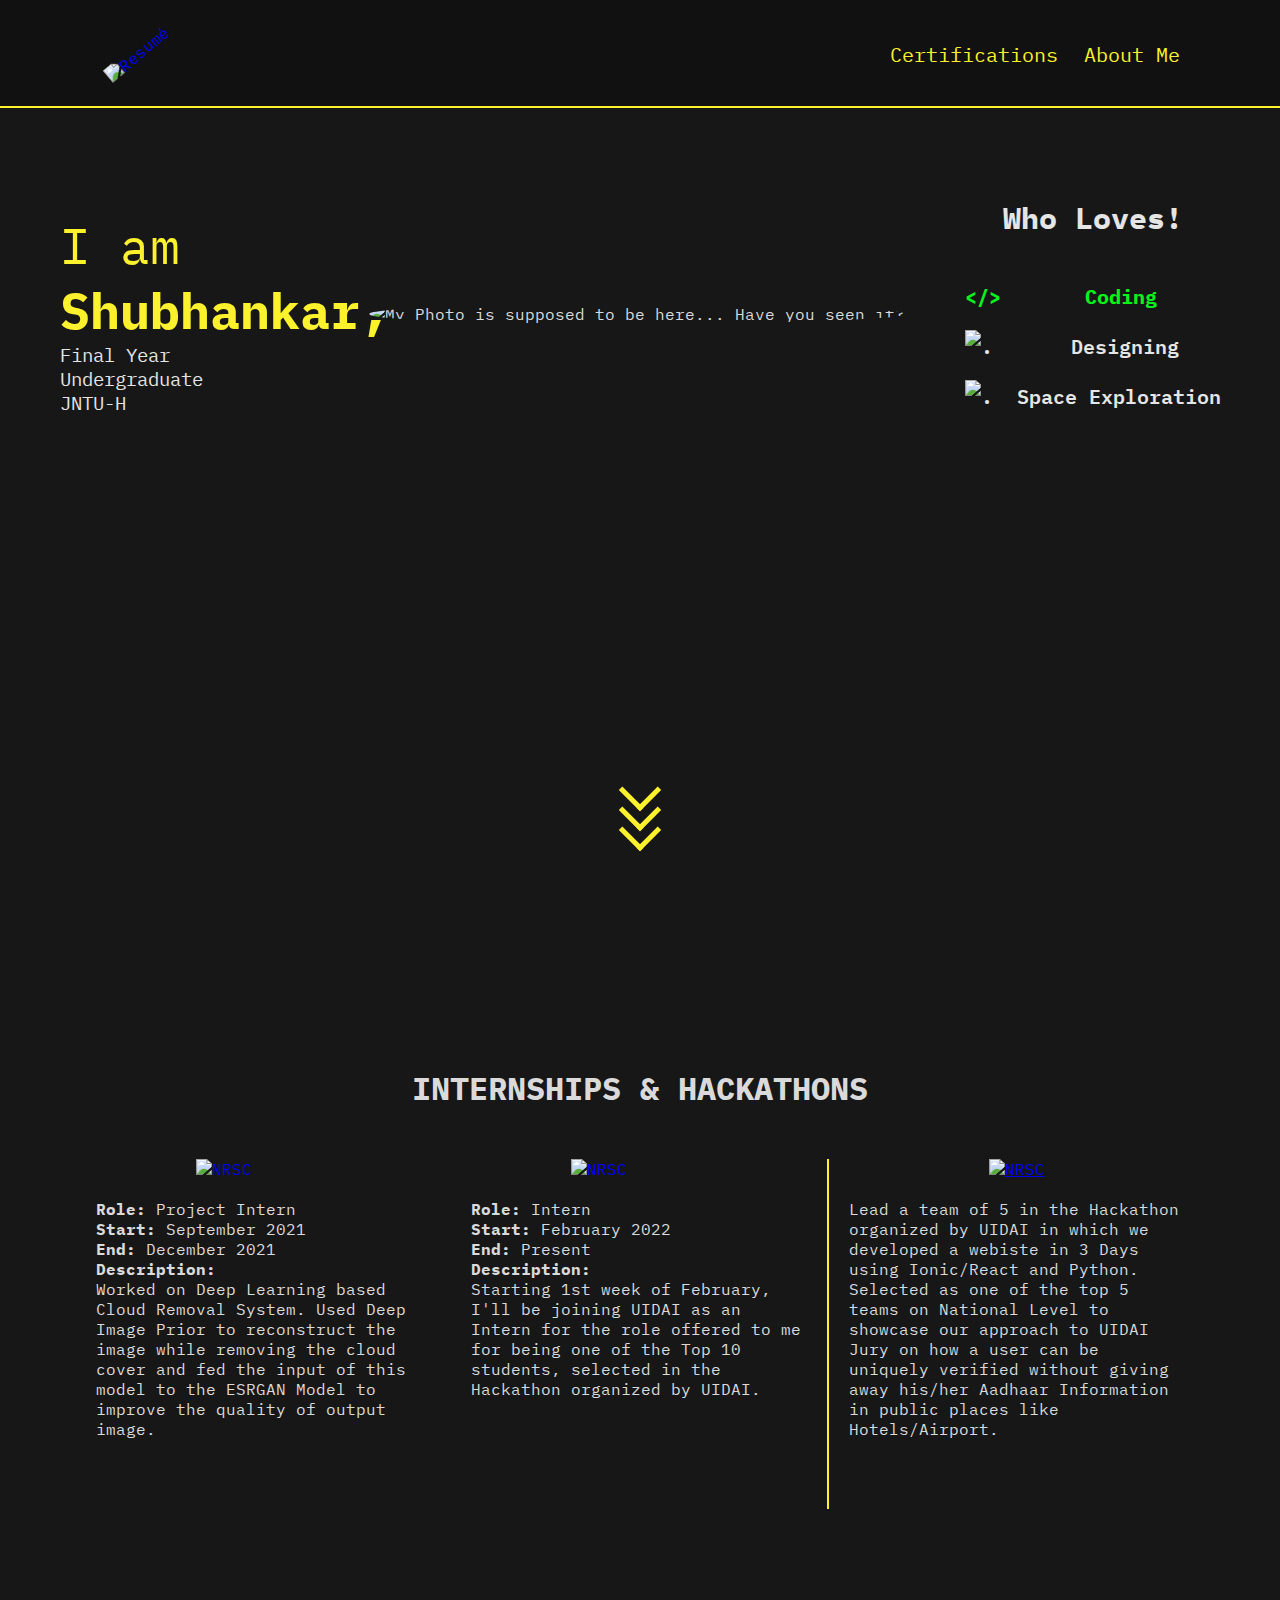
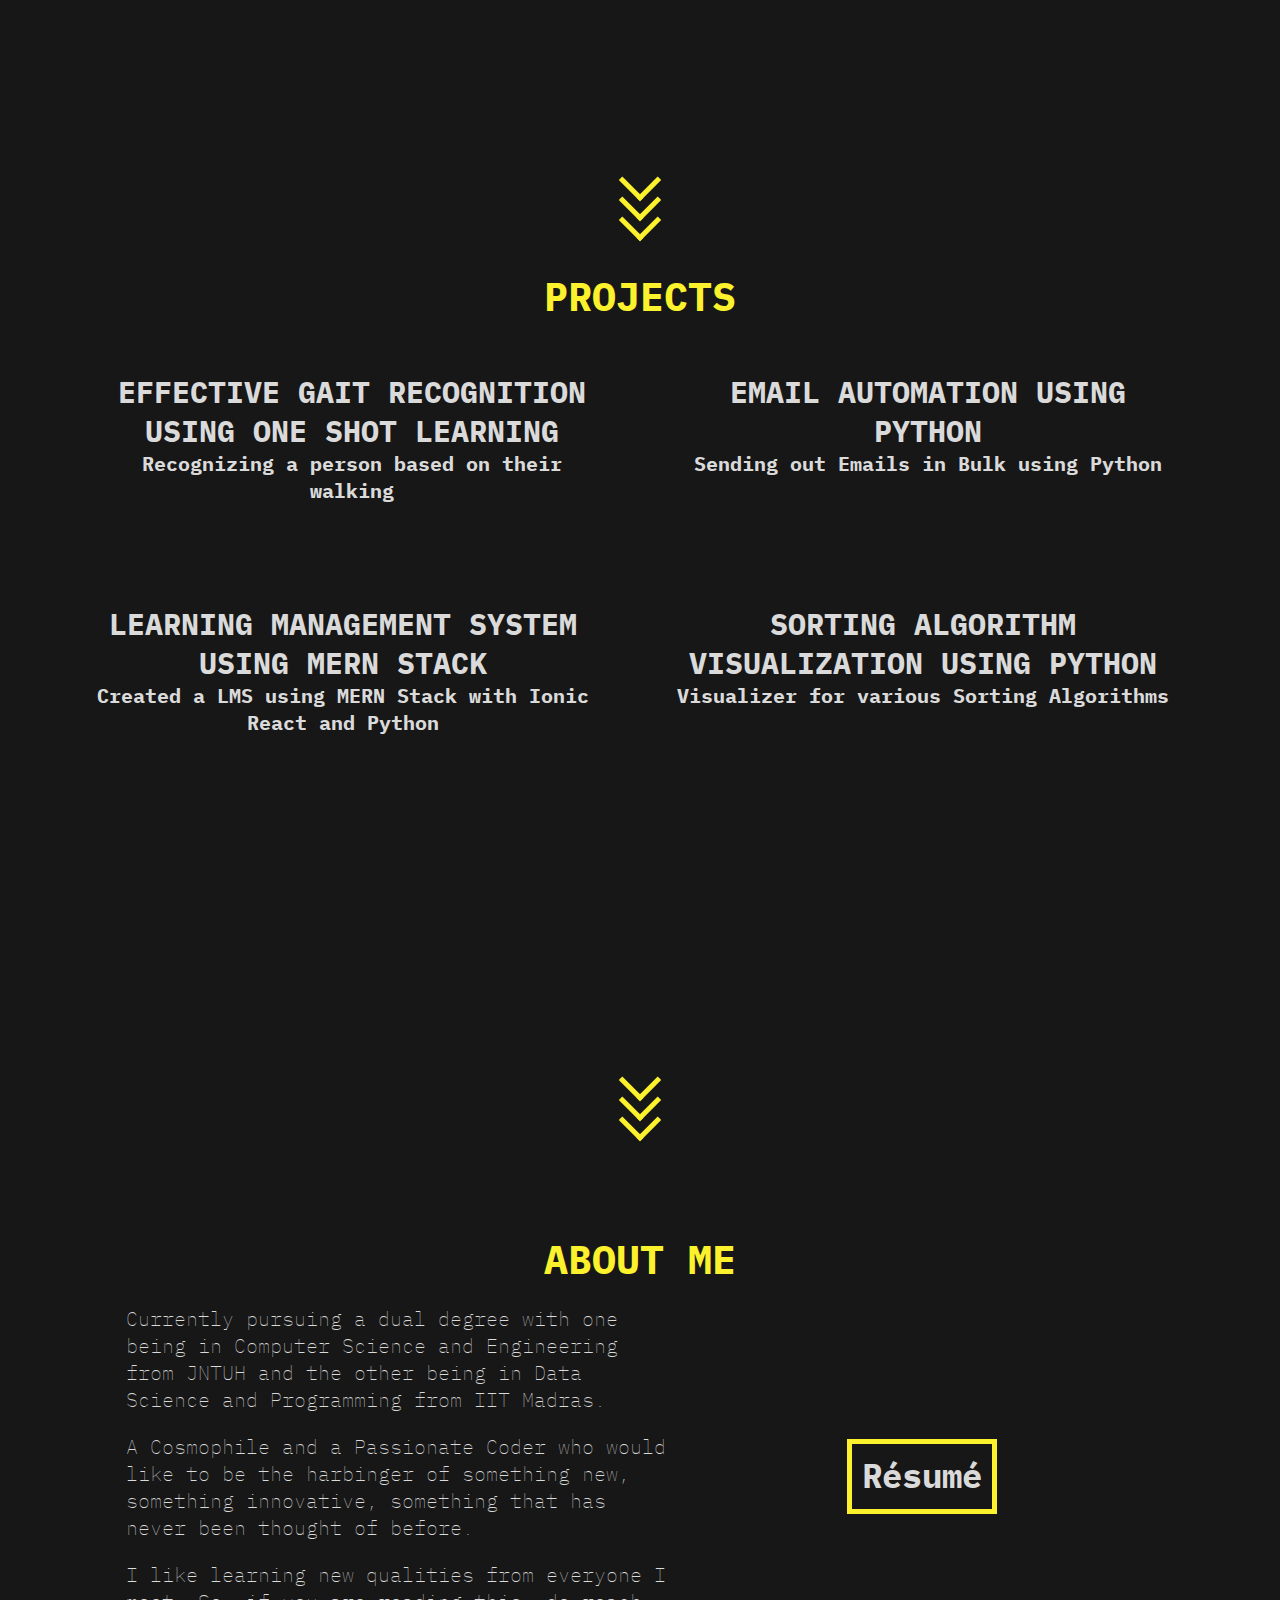
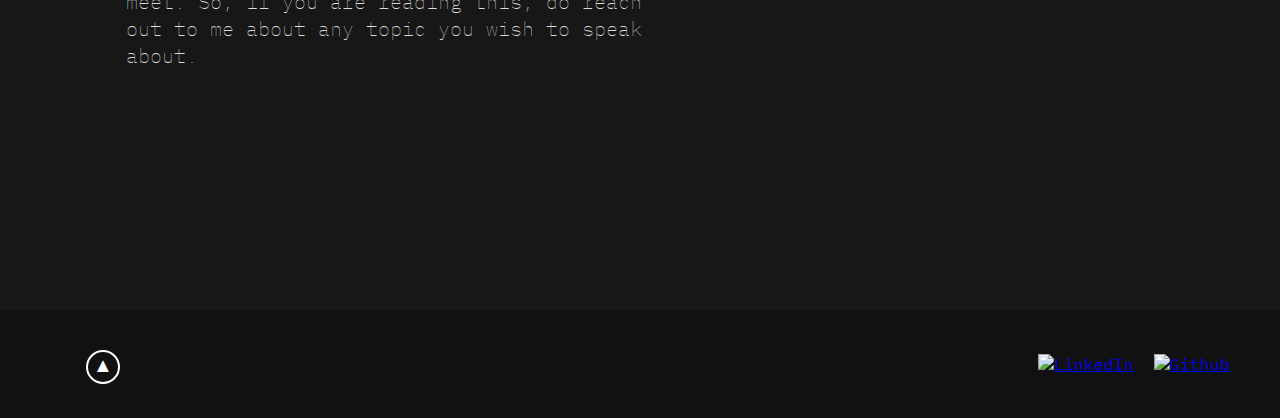
==== index.html @ 29cedb59 "Added Certifications, Section 3,4 and Footer" ====
<!DOCTYPE html>
<html lang="en">
<head>
    <meta charset="UTF-8">
    <meta http-equiv="X-UA-Compatible" content="IE=edge">
    <meta name="viewport" content="width=device-width, initial-scale=1.0">
    <title>Shubhankar Mahajan</title>
    <link rel="stylesheet" type="text/css" href="./index.css">
    <link rel="icon" type="image/gif/png" href="Assests/Logos/Portfolio.png">
    <link href="https://fonts.googleapis.com/css2?family=IBM+Plex+Mono:wght@400;500;700&display=swap" rel="stylesheet"> 
</head>
<body>
    <nav>                                
        <a href="./Certifications.html" target="_blank"><h5>Certifications</h5></a>
        <a href="#section4"><h5>About Me</h5></a>
        <div class="paper">
            <a href="https://drive.google.com/file/d/1K5-zD_fxY30TWkS_zIacc935yPGZJBOa/view?usp=sharing" target="_blank"><img src="./Assests/Images/paper.png" alt="Resumé" height="40px" style="rotate: 340deg;"></a>
        </div>
    </nav>
    <section id="section1">
        <div class="container1">
            <div class="aboutme">
                <h1>I am <b>Shubhankar,</b></h1>
                <h3>Final Year Undergraduate</h3>
                <h3>JNTU-H</h3>
            </div>
            <div class="myimg">
                <img src="./Assests/Me/Me.png" alt="My Photo is supposed to be here... Have you seen it?">
            </div>
            <div class="interests">
                <h6 style="font-size: 30px; text-align: center;">
                    Who Loves!
                </h6><br>
                <h6 style="color:#06F31E;"> &lt;/&gt;&nbsp;&nbsp;&nbsp;&nbsp;&nbsp;&nbsp;&nbsp;Coding </h6>
                <p style="font-size: 20px; margin-top: 20px;"><img src="./Assests/Images/476-4765675_transparent-web-designing.png" alt="." height=30">&nbsp;&nbsp;&nbsp;Designing</p>
                <p style="font-size: 20px;"><img src="./Assests/Images/Telescope.png" alt=".">&nbsp;&nbsp;Space Exploration</p>
            </div>
        </div>
    </section>
    <a href="#section2">
        <div class="arrow">
            <span></span>
            <span></span>
            <span></span>
        </div>
    </a>
    <section id="section2" style="page-break-before: always;">
        <br/><br/><br/>
        <h1>INTERNSHIPS & HACKATHONS</h1>
        <div class="boxes">
            <div class="box1">
                <a href="https://www.nrsc.gov.in/">
                    <img src="./Assests/Internships/NSRC.png" alt="NRSC" height="80px">
                </a>
                <br/><br/><b>Role:</b> Project Intern
                <br/><b>Start:</b> September 2021
                <br/><b>End:</b> December 2021
                <br/><b>Description:</b><br/> Worked on Deep Learning based Cloud Removal System. Used Deep Image Prior to reconstruct the image while removing the cloud cover and fed the input of this model to the ESRGAN Model to improve the quality of output image.
            </div>
            <div class="box1">
                <a href="https://uidai.gov.in/">
                    <img src="./Assests/Internships/Aadhaar_Logo.svg" alt="NRSC" height="80px">
                </a>
                <br/><br/><b>Role:</b> Intern
                <br/><b>Start:</b> February 2022
                <br/><b>End:</b> Present
                <br/><b>Description:</b><br/> Starting 1st week of February, I'll be joining UIDAI as an Intern for the role offered to me for being one of the Top 10 students, selected in the Hackathon organized by UIDAI.
            </div>
            <br>
            <div class="vl"></div>
            <div class="Hackathon">
                <a href="https://hackathon.uidai.gov.in/">
                <img src="./Assests/Internships/Aadhaar_Logo.svg" alt="NRSC" height="80px">
                </a>
                <br/>Lead a team of 5 in the Hackathon organized by UIDAI in which we developed a webiste in 3 Days using Ionic/React and Python.
                <br/>Selected as one of the top 5 teams on National Level to showcase our approach to UIDAI Jury on how a user can be uniquely verified without giving away his/her Aadhaar Information in public places like Hotels/Airport.
            </div>
        </div>
        <a href="#section3">
            <div class="arrow-2">
                <span></span>
                <span></span>
                <span></span>
            </div>
        </a>
    </section>
    <section id="section3" style="page-break-before: always;">
        <br/><br/><br/><br/>
        <h1 style="text-align: center;font-size: 40px;color: #FBF12C;">PROJECTS</h1>
        <div class="Projects-Container">
            <div class="projects">
                <a style="text-decoration: none; color: #dadada;" href="https://github.com/ShubhankarMahajan/Gait-Recognition" target="_blank"><div style="text-align: center;" class="gait">
                    <h3>EFFECTIVE GAIT RECOGNITION USING ONE SHOT LEARNING</h3>
                    <h5>Recognizing a person based on their walking</h5>
                </div>
                <a style="text-decoration: none; color: #dadada;" href="" target="_blank"><div style="text-align: center;" class="email">
                    <h3>EMAIL AUTOMATION USING PYTHON</h3>
                    <h5>Sending out Emails in Bulk using Python</h5>
                </div>
            </div>
            <div class="project2">
                <a style="text-decoration: none; color: #dadada;" href="https://github.com/ShubhankarMahajan/printf" target="_blank"><div style="text-align: center;" class="lms">
                    <h3>LEARNING MANAGEMENT SYSTEM USING MERN STACK</h3>
                    <h5>Created a LMS using MERN Stack with Ionic React and Python</h5>
                </div>
                <a style="text-decoration: none; color: #dadada;" href="" target="_blank"><div style="text-align: center;" class="sorting">
                    <h3>SORTING ALGORITHM VISUALIZATION USING PYTHON</h3>
                    <h5>Visualizer for various Sorting Algorithms</h5>
                </div>
            </div>
        </div>
        <a href="#section4">
            <div class="arrow-3">
                <span></span>
                <span></span>
                <span></span>
            </div>
        </a>
    </section>
    <section id="section4" style="page-break-before: always;">
        <br/><br/><br/>
        <h1 style="text-align: center; font-size: 40px; color: #FBF12C; padding-top: 20px;">ABOUT ME</h1>
        <div class="section-4-container">
            <div class="about-content">
                <!-- <h5>An Undergraduate student pursuing a Bachelor of Technology degree, with a major in Computer Science Engineering, from St. Martin's Engineering College. 
                    <br/> Also enrolled in an Online Dual Degree Program in Bachelor of Science with a major in Data Science and Programming organized by the Indian Institute of Technology Madras.</h5> -->
                    <h5>Currently pursuing a dual degree with one being in Computer Science and Engineering from JNTUH and the other being in Data Science and Programming from IIT Madras.</h5>
                    <h5>A Cosmophile and a Passionate Coder who would like to be the harbinger of something new, something innovative, something that has never been thought of before.</h5>
                    <h5>I like learning new qualities from everyone I meet. So, if you are reading this, do reach out to me about any topic you wish to speak about.</h5>
            </div>
            <div class="resume-container">
                <div class="resume">
                    <a href="https://drive.google.com/file/d/1K5-zD_fxY30TWkS_zIacc935yPGZJBOa/view?usp=sharing" target="_blank" style="text-decoration: none; color: #dadada;"><h6>Résumé</h6></a>
                </div>
            </div>
        </div>
    </section>
    <footer>
        <a href="https://www.linkedin.com/in/shubhankar-mahajan-9785891aa/" target="_blank"><img src="./Assests/Logos/Linkedin.png" alt="LinkedIn" width="50px"></a>
        <a href="https://github.com/ShubhankarMahajan" target="_blank"><img src="./Assests/Logos/GitHub-Mark-Light-32px.png" alt="Github"></a>
        <a href="#" class="to-top"></a>
    </footer>
</body>
</html>
---- index.css ----
*{
    margin: 0;
    padding: 0;
    box-sizing: border-box;
    font-family: IBM Plex Mono;
}
html {
    scroll-behavior: smooth;
}
body{
    background-color: #171717;
    scrollbar-width: none;
    color: #dadada;
}
/* Scrollbar */
::-webkit-scrollbar {
    width: 10px;
}
 
::-webkit-scrollbar-track {
    background-color: #171717;
    -webkit-border-radius: 10px;
    border-radius: 10px;
}

::-webkit-scrollbar-thumb {
    -webkit-border-radius: 10px;
    border-radius: 10px;
    background: #111111; 
}
/* Navigation Bar */
nav{
    position: sticky;
    z-index: 200;
    top: 0px;
    height: 12vh;
    background-color: #111111;
    display: flex;
    justify-content: flex-end;
    flex-wrap: wrap;
    align-items: center;
    padding-right: 100px;
    /* margin: 20px; */
}
nav h5{
    font-size: 25px;
    padding-left: 26px;
    color: #FBF12C;
    font-style: normal;
    font-weight: normal;
    font-size: 20px;
    background-color: #111111;
}
nav a{
    text-decoration: none;
}
nav:after {    
    background: none repeat scroll 0 0 transparent;
    bottom: 0;
    content: "";
    display: block;
    height: 2px;
    left: 50%;
    position: absolute;
    background: #FBF12C;
    transition: width 0.3s ease 0s, left 0.3s ease 0s;
    width: 0;
  }
nav:hover:after { 
    width: 100%; 
    left: 0; 
}
@media screen and (max-height: 300px) {
    ul {
        margin-top: 40px;
    }
}
.paper{
  position: absolute;
  left: 100px;
  align-self: center;
}
.paper img{
  transform: rotate(340deg);
}

/* Down Arrows */
/* Arrow 1 */
.arrow{
    position: absolute;
    top: 90%;
    left: 50%;
    transform: translate(-50%,-50%);
}
.arrow span{
    display: block;
    width: 30px;
    height: 30px;
    border-bottom: 5px solid #FBF12C;
    border-right: 5px solid #FBF12C;
    transform: rotate(45deg);
    margin: -10px;
    animation: animate 2s infinite;
}
.arrow span:nth-child(2){
    animation-delay: -0.2s;
}
.arrow span:nth-child(3){
    animation-delay: -0.4s;
}
@keyframes animate {
    0%{
        opacity: 0;
        transform: rotate(45deg) translate(-20px,-20px);
    }
    50%{
        opacity: 1;
    }
    100%{
        opacity: 0;
        transform: rotate(45deg) translate(20px,20px);
    }
}

/* Arrow 2 */
.arrow-2{
    position: absolute;
    top: 200%;
    left: 50%;
    transform: translate(-50%,-50%);
}
.arrow-2 span{
    display: block;
    width: 30px;
    height: 30px;
    border-bottom: 5px solid #FBF12C;
    border-right: 5px solid #FBF12C;
    transform: rotate(45deg);
    margin: -10px;
    animation: animate 2s infinite;
}
.arrow-2 span:nth-child(2){
    animation-delay: -0.2s;
}
.arrow-2 span:nth-child(3){
    animation-delay: -0.4s;
}
@keyframes animate {
    0%{
        opacity: 0;
        transform: rotate(45deg) translate(-20px,-20px);
    }
    50%{
        opacity: 1;
    }
    100%{
        opacity: 0;
        transform: rotate(45deg) translate(20px,20px);
    }
}
/* Arrow 3 */
.arrow-3{
    position: absolute;
    top: 300%;
    left: 50%;
    transform: translate(-50%,-50%);
}
.arrow-3 span{
    display: block;
    width: 30px;
    height: 30px;
    border-bottom: 5px solid #FBF12C;
    border-right: 5px solid #FBF12C;
    transform: rotate(45deg);
    margin: -10px;
    animation: animate 2s infinite;
}
.arrow-3 span:nth-child(2){
    animation-delay: -0.2s;
}
.arrow-3 span:nth-child(3){
    animation-delay: -0.4s;
}
@keyframes animate {
    0%{
        opacity: 0;
        transform: rotate(45deg) translate(-20px,-20px);
    }
    50%{
        opacity: 1;
    }
    100%{
        opacity: 0;
        transform: rotate(45deg) translate(20px,20px);
    }
}

/* ----------- Section-1 ------------ */
#section1{
    height: 87vh;
}
.container1{
    margin-top: 10vh;
    display: flex;
    justify-content: space-evenly;
    flex-wrap: wrap;
    align-content: center;
    align-items: center;
}
.aboutme h1{
    color: #FBF12C;
    font-weight: normal;
    font-size: 50px;
}
.aboutme{
    /* position: absolute; */
    width: 200px;
    /* left: 50px;
    top: 200px; */
    color: #E5E5E5;
}
.aboutme h3{
    font-style: 20px;
    font-weight: normal;
}
.myimg img{
    border-radius: 100%;
    height: 350px;
    padding-left: 50px;
}
.interests{
    color: #E5E5E5;
    font-style: normal;
    font-weight: 600;
    font-size: 30px;
}
.interests p{
    font-size: 30px;
    font-style: normal;
    font-weight: 600;
    text-align: center;
    height: 50px;
}
.interests img{
    float: left;
}
/* ----------- Section-2 ------------ */
#section2{
    height: 87vh;
    padding: 2%;
}
#section2 h1{
    text-align: center;
    font-size: xx-large;
}
.boxes{
    display: flex;
    padding: 50px 50px 0px 50px;
    justify-content: space-around;
}
.box1,.box2{
    width: 400px;
    padding: 20px;
    padding-top: 0px;
    /* text-align: center; */
}
.box1 p,.box2 p{
    color: #E5E5E5;
    padding: 20px;
    /* font-weight: normal;
    font-style: normal; */
}
.box1 img{
    padding-left: 100px;
}
.box1 a,.box2 a{
    text-decoration: none;
}
.vl {
    border-left: 2px solid #FBF12C;
    height: 350px;
  }
.Hackathon{
    width: 400px;
    padding: 20px;
    padding-top: 0px;
    display: flex;
    flex-direction: column;
    align-items: center;
}
.Hackathon img{
    align-items: center;
}

/* ----------- Section-3 ------------ */

#section3{
    height: 107vh;
    padding: 2%;
}
.Projects-Container{
    display: flex;
    flex-direction: column;
    align-items:stretch;
    /* justify-content: space-around; */
}
.projects{
    color: #dadada;
    display: flex;
    justify-content: space-evenly;
    padding-top: 50px;
}
.gait,.email{
    width: 500px;
    /* background-color: aqua; */
}
.gait h3, .email h3{
    font-size: 30px;
}
.gait h5, .email h5{
    font-size: 20px;
}
.project2{
    color: #dadada;
    display: flex;
    justify-content: space-evenly;
    padding-top: 100px;
}
.lms{
    margin-left: -95px;
}
.lms, .sorting{
    /* background-color: aqua; */
    width: 500px;
}
.lms h3,.sorting h3{
    font-size: 30px;
}
.lms h5,.sorting h5{
    font-size: 20px;
}

/* ----------- Section-1 ------------ */
#section4{
    height: 87vh;
    padding: 2%;
}
#section4 h5{
    color: #dadada;
    width: 50vw;
    font-weight: lighter;
    font-size: 20px;
    padding-top: 20px;
    padding-left: 100px;
}
.resume-container{
    display: flex;
    width: 40vw;
    /* background-color: aqua; */
    justify-content: center;
}
.resume{
    /* position: absolute; */
    display: flex;
    align-self: center;
    height: 75px;
    font-weight: lighter;
    font-size: 50px;
    right: 15vw;
    top: 335vh;
    padding: 10px;
    color: #dadada;
    border-style: solid;
    border-width: 5px;
    border-color: #FBF12C;
    transition: 0.5s;
}
.resume a{
    transition: 0.5s;
}
.resume:hover{
    color: #000000 !important;
    background-color: #FBF12C;
}
.resume a:hover{
    color: #000000 !important;
}
.section-4-container{
    display: flex;
}

/*  */
footer{
    display: flex;
    align-items: center;
    justify-content: flex-end;
    padding-right: 50px;
}
footer{
    height: 12vh;
    background-color: #111111;
}
footer img{
    padding-left: 20px;
}
.to-top{
    color:white;
    padding-top:1.8em;
    display:inline-block;/* or block */
    position: absolute;
    left: 100px;
    border-color:white;
    text-decoration:none;
    transition:all .3s ease-out;
}
.to-top:before{
    content:'▲';
    font-size:20px;
    text-align: center;
    position:absolute;
    top:0;
    left:50%;
    margin-left:-.7em;
    border:solid .13em white;
    border-radius:10em;
    width:30px;
    height:30px;
    line-height:1.3em;
    border-color:inherit;
    transition:transform .5s ease-in;
}
.to-top:hover{
    color:#FBF12C;
    border-color:#FBF12C;
}
.to-top:hover:before{
    transform: rotate(360deg);
}
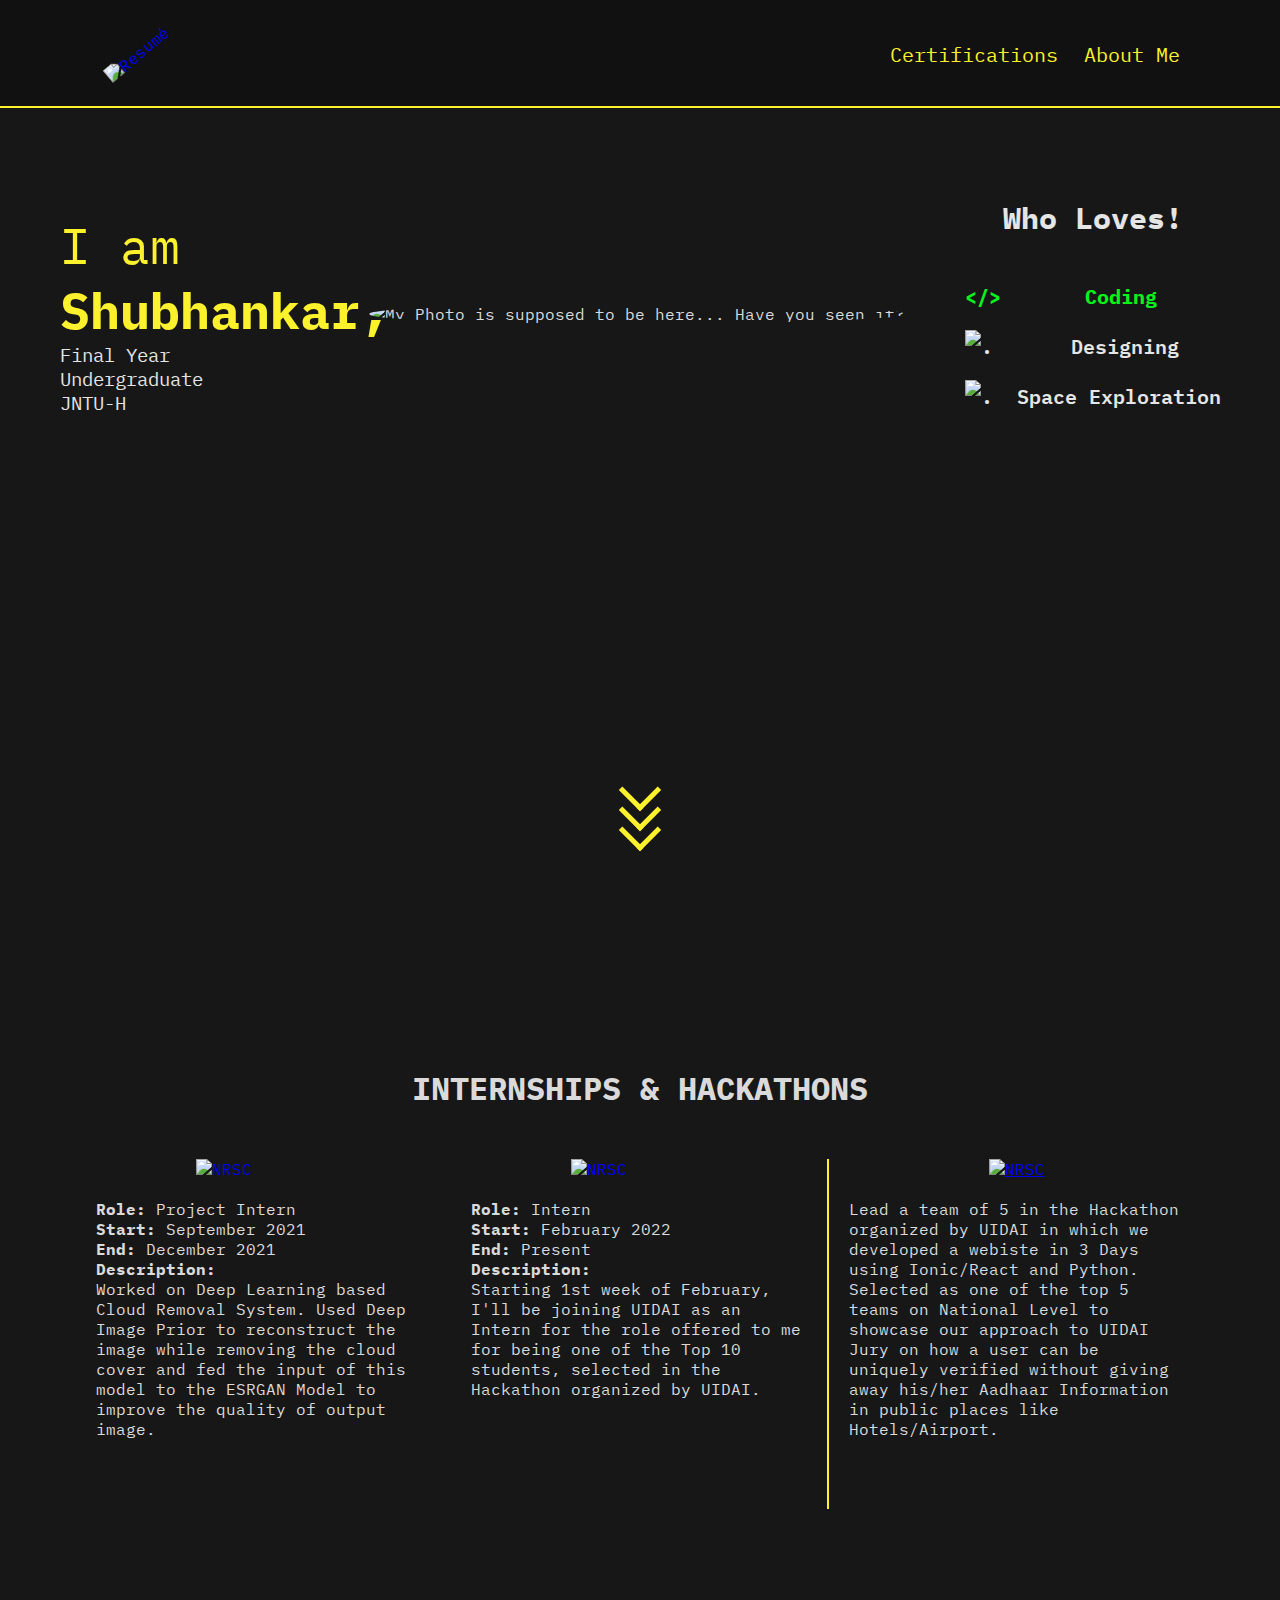
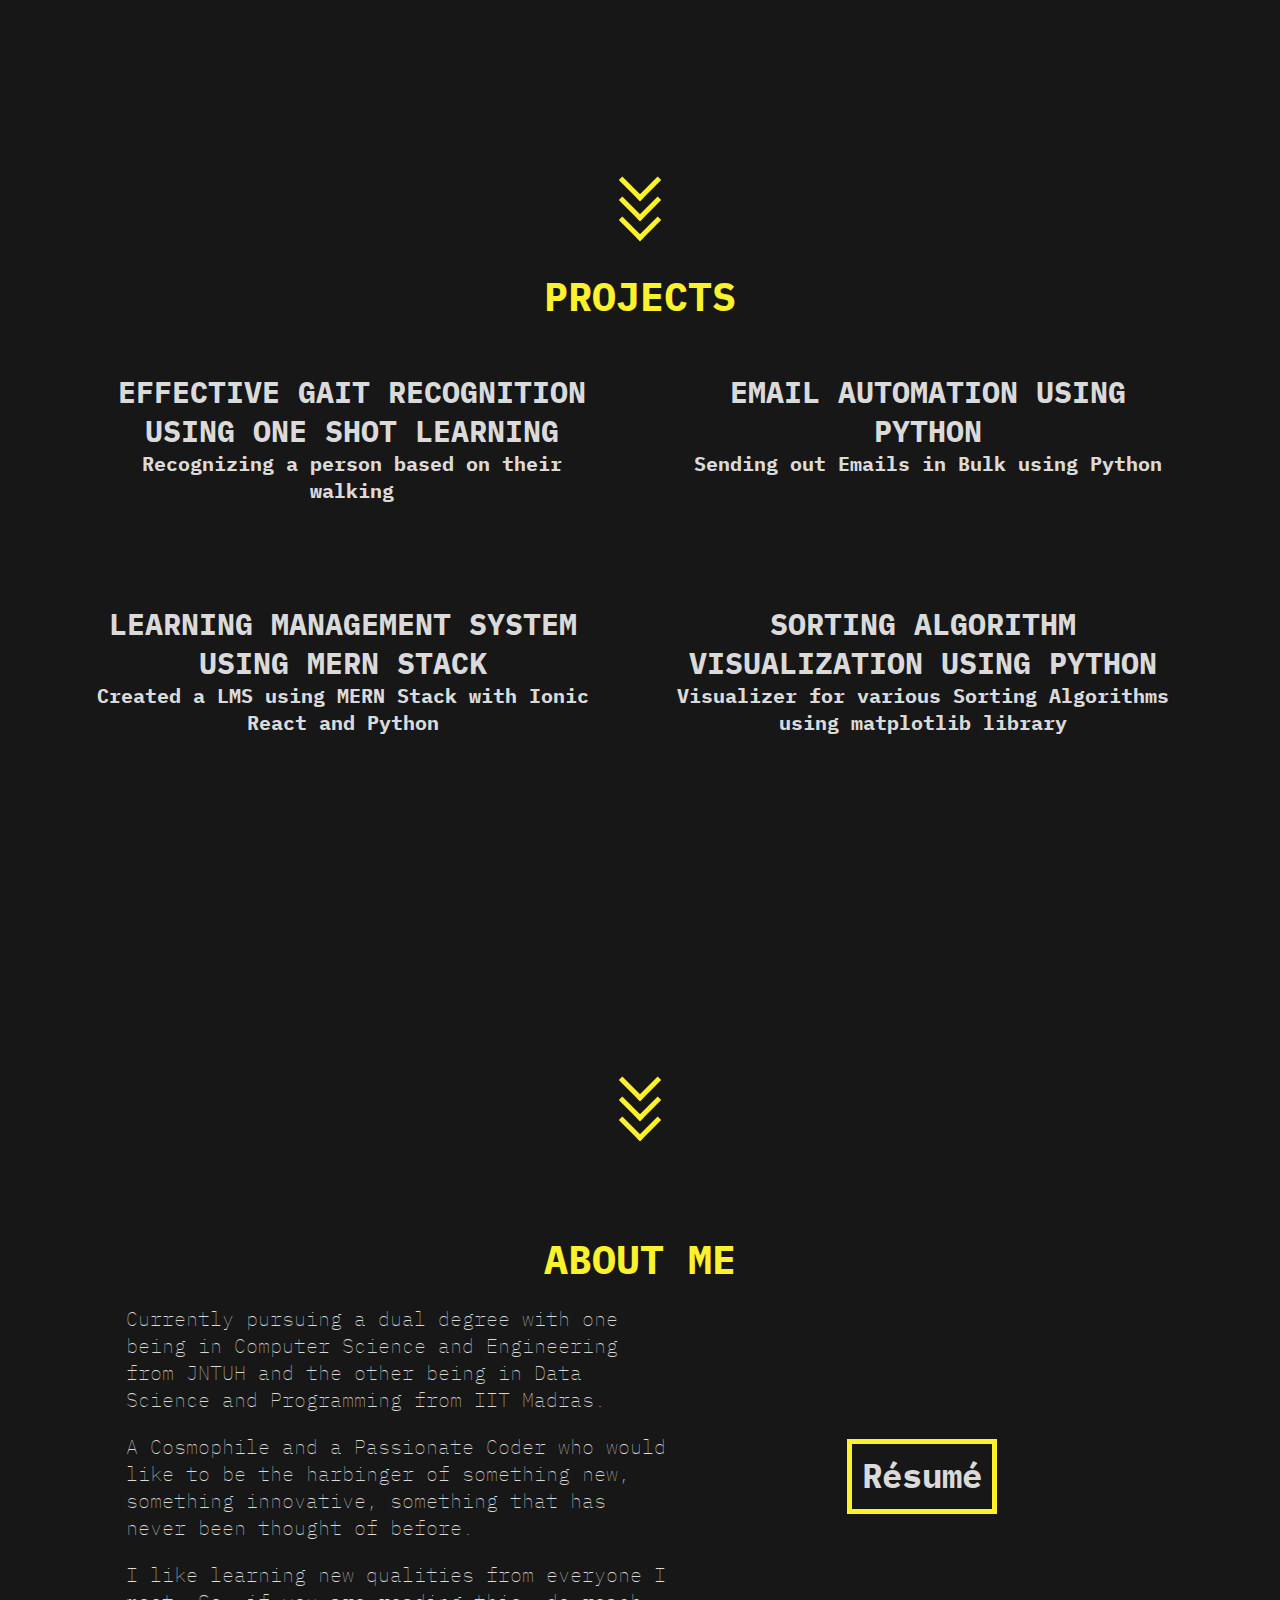
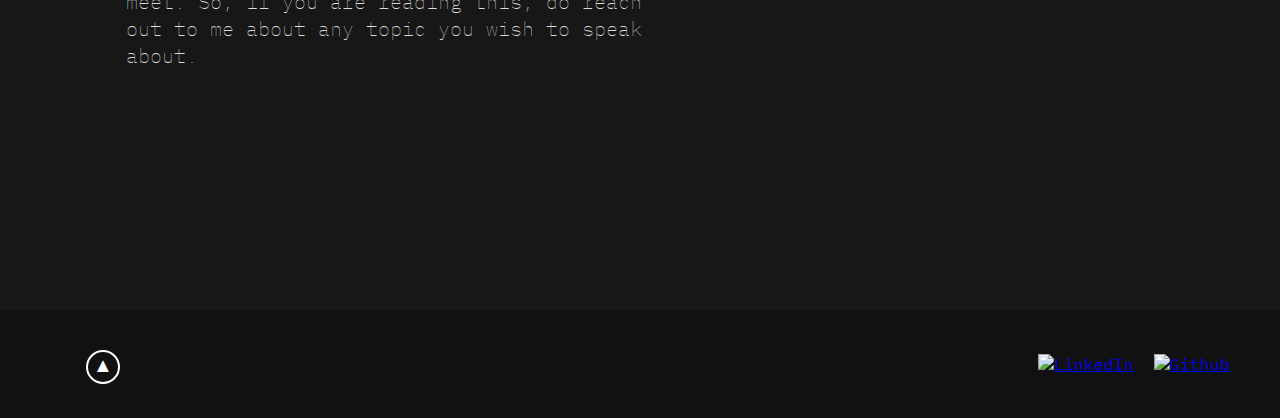
==== commit 656a4223: "Update index.html" ====
--- a/index.html
+++ b/index.html
@@ -14,7 +14,7 @@
         <a href="./Certifications.html" target="_blank"><h5>Certifications</h5></a>
         <a href="#section4"><h5>About Me</h5></a>
         <div class="paper">
-            <a href="https://drive.google.com/file/d/1K5-zD_fxY30TWkS_zIacc935yPGZJBOa/view?usp=sharing" target="_blank"><img src="./Assests/Images/paper.png" alt="Resumé" height="40px" style="rotate: 340deg;"></a>
+            <a href="https://drive.google.com/file/d/1f8TAFRUC0DZt58mHa0QrF1z4d5_jbIz-/view?usp=sharing" target="_blank"><img src="./Assests/Images/paper.png" alt="Resumé" height="40px" style="rotate: 340deg;"></a>
         </div>
     </nav>
     <section id="section1">
@@ -93,7 +93,7 @@
                     <h3>EFFECTIVE GAIT RECOGNITION USING ONE SHOT LEARNING</h3>
                     <h5>Recognizing a person based on their walking</h5>
                 </div>
-                <a style="text-decoration: none; color: #dadada;" href="" target="_blank"><div style="text-align: center;" class="email">
+                <a style="text-decoration: none; color: #dadada;" href="https://github.com/ShubhankarMahajan" target="_blank"><div style="text-align: center;" class="email">
                     <h3>EMAIL AUTOMATION USING PYTHON</h3>
                     <h5>Sending out Emails in Bulk using Python</h5>
                 </div>
@@ -103,9 +103,9 @@
                     <h3>LEARNING MANAGEMENT SYSTEM USING MERN STACK</h3>
                     <h5>Created a LMS using MERN Stack with Ionic React and Python</h5>
                 </div>
-                <a style="text-decoration: none; color: #dadada;" href="" target="_blank"><div style="text-align: center;" class="sorting">
+                <a style="text-decoration: none; color: #dadada;" href="https://github.com/ShubhankarMahajan" target="_blank"><div style="text-align: center;" class="sorting">
                     <h3>SORTING ALGORITHM VISUALIZATION USING PYTHON</h3>
-                    <h5>Visualizer for various Sorting Algorithms</h5>
+                    <h5>Visualizer for various Sorting Algorithms using matplotlib library</h5>
                 </div>
             </div>
         </div>
@@ -130,7 +130,7 @@
             </div>
             <div class="resume-container">
                 <div class="resume">
-                    <a href="https://drive.google.com/file/d/1K5-zD_fxY30TWkS_zIacc935yPGZJBOa/view?usp=sharing" target="_blank" style="text-decoration: none; color: #dadada;"><h6>Résumé</h6></a>
+                    <a href="https://drive.google.com/file/d/1f8TAFRUC0DZt58mHa0QrF1z4d5_jbIz-/view?usp=sharing" target="_blank" style="text-decoration: none; color: #dadada;"><h6>Résumé</h6></a>
                 </div>
             </div>
         </div>
@@ -141,4 +141,4 @@
         <a href="#" class="to-top"></a>
     </footer>
 </body>
-</html>+</html>
